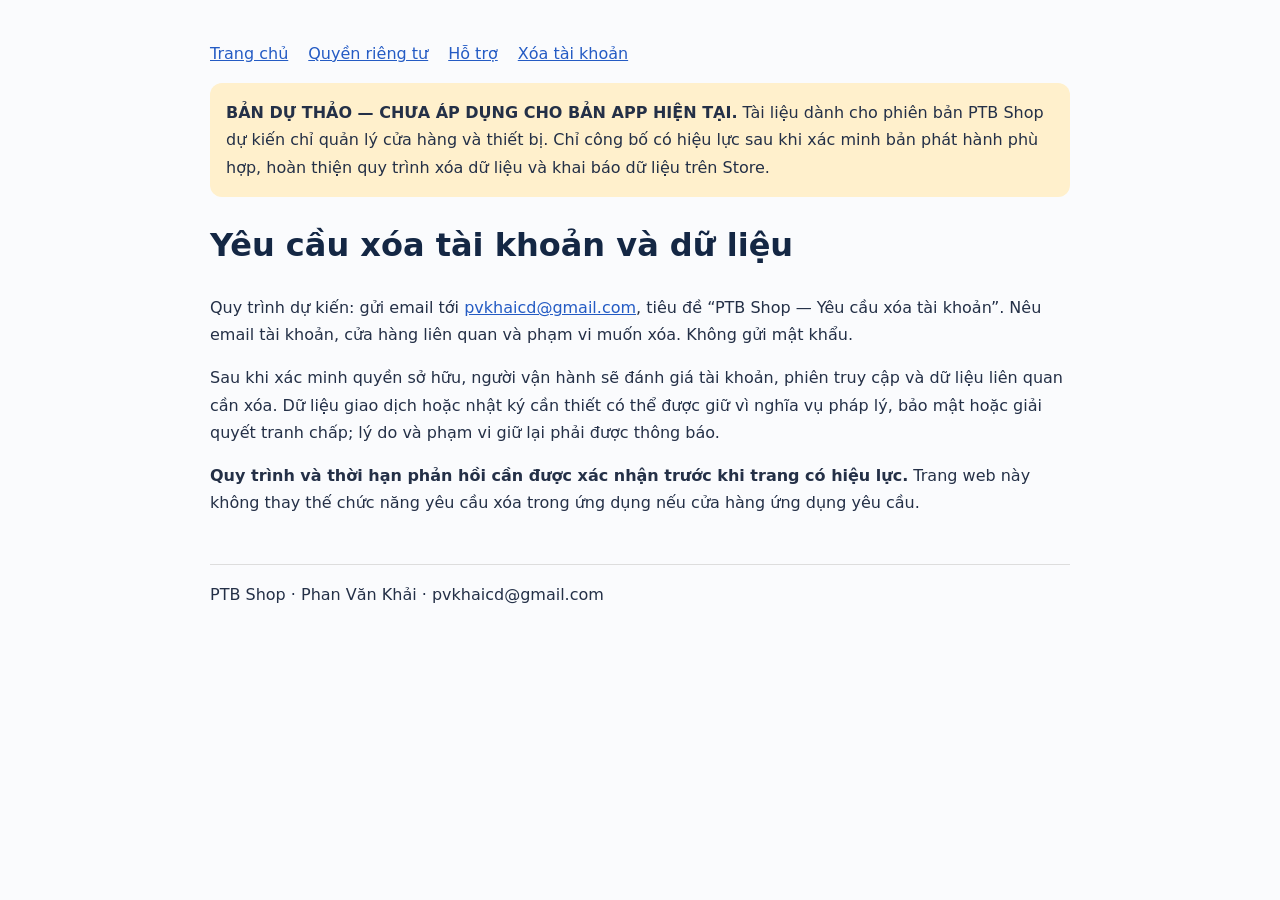
==== delete-account.html @ 51cb2b46 "Publish standalone PTB Shop policy draft" ====
<!doctype html><html lang="vi"><head><meta charset="utf-8"><meta name="viewport" content="width=device-width,initial-scale=1"><title>Yêu cầu xóa tài khoản — PTB Shop</title><link rel="stylesheet" href="style.css"></head><body><nav><a href="./">Trang chủ</a><a href="privacy.html">Quyền riêng tư</a><a href="support.html">Hỗ trợ</a><a href="delete-account.html">Xóa tài khoản</a></nav><p class="notice"><strong>BẢN DỰ THẢO — CHƯA ÁP DỤNG CHO BẢN APP HIỆN TẠI.</strong> Tài liệu dành cho phiên bản PTB Shop dự kiến chỉ quản lý cửa hàng và thiết bị. Chỉ công bố có hiệu lực sau khi xác minh bản phát hành phù hợp, hoàn thiện quy trình xóa dữ liệu và khai báo dữ liệu trên Store.</p><h1>Yêu cầu xóa tài khoản và dữ liệu</h1><p>Quy trình dự kiến: gửi email tới <a href="mailto:pvkhaicd@gmail.com?subject=PTB%20Shop%20-%20Yeu%20cau%20xoa%20tai%20khoan">pvkhaicd@gmail.com</a>, tiêu đề “PTB Shop — Yêu cầu xóa tài khoản”. Nêu email tài khoản, cửa hàng liên quan và phạm vi muốn xóa. Không gửi mật khẩu.</p><p>Sau khi xác minh quyền sở hữu, người vận hành sẽ đánh giá tài khoản, phiên truy cập và dữ liệu liên quan cần xóa. Dữ liệu giao dịch hoặc nhật ký cần thiết có thể được giữ vì nghĩa vụ pháp lý, bảo mật hoặc giải quyết tranh chấp; lý do và phạm vi giữ lại phải được thông báo.</p><p><strong>Quy trình và thời hạn phản hồi cần được xác nhận trước khi trang có hiệu lực.</strong> Trang web này không thay thế chức năng yêu cầu xóa trong ứng dụng nếu cửa hàng ứng dụng yêu cầu.</p><footer>PTB Shop · Phan Văn Khải · pvkhaicd@gmail.com</footer></body></html>
---- style.css ----
body{font:16px/1.7 system-ui,sans-serif;max-width:860px;margin:40px auto;padding:0 24px;color:#243047;background:#fafbfd}a{color:#245bc4}nav{display:flex;gap:20px;flex-wrap:wrap}.notice{padding:16px;background:#fff0cc;border-radius:12px}h1,h2{color:#142744}footer{margin-top:48px;border-top:1px solid #ddd;padding-top:16px}
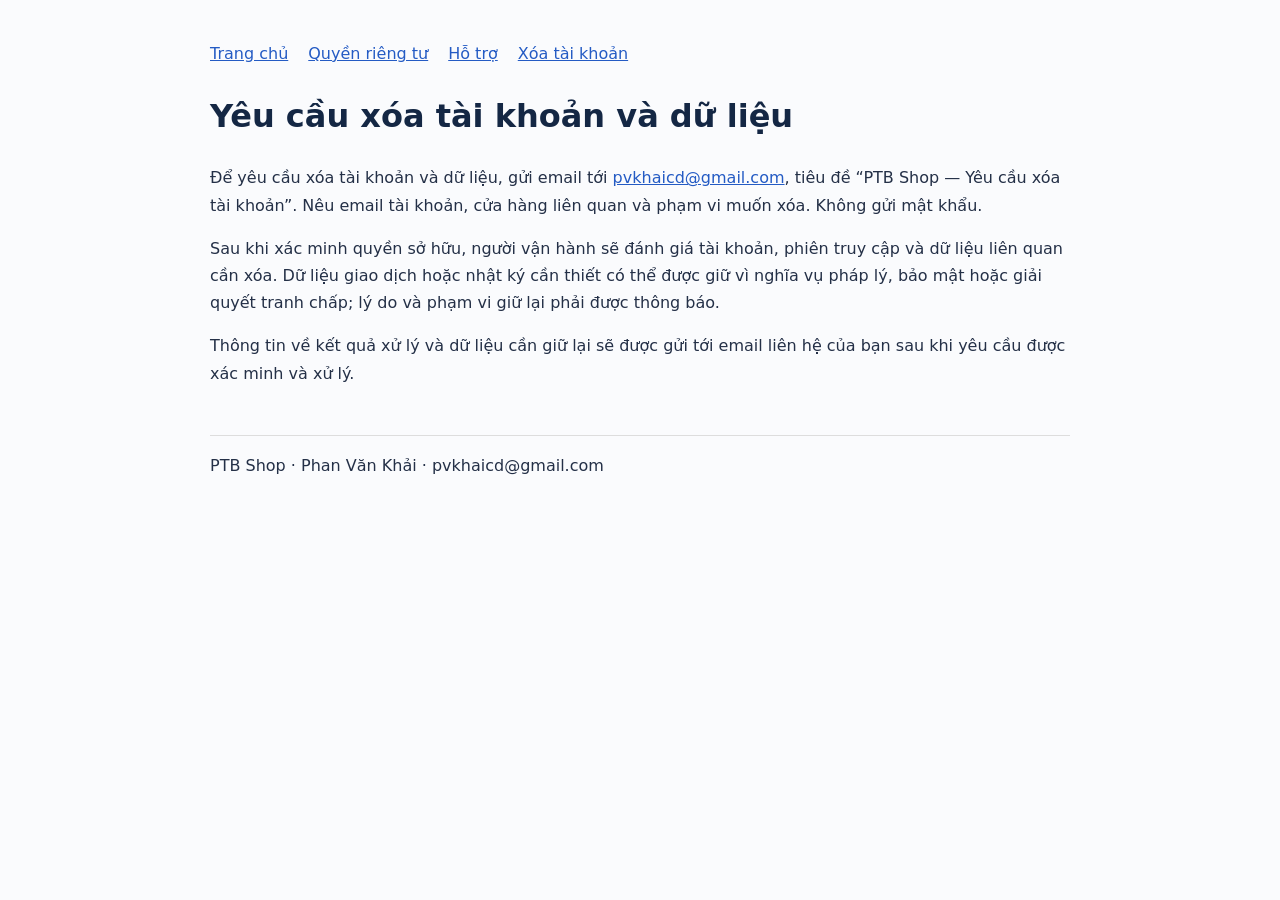
==== commit 7f204017: "Publish release policy and remove draft notices" ====
--- a/delete-account.html
+++ b/delete-account.html
@@ -1 +1 @@
-<!doctype html><html lang="vi"><head><meta charset="utf-8"><meta name="viewport" content="width=device-width,initial-scale=1"><title>Yêu cầu xóa tài khoản — PTB Shop</title><link rel="stylesheet" href="style.css"></head><body><nav><a href="./">Trang chủ</a><a href="privacy.html">Quyền riêng tư</a><a href="support.html">Hỗ trợ</a><a href="delete-account.html">Xóa tài khoản</a></nav><p class="notice"><strong>BẢN DỰ THẢO — CHƯA ÁP DỤNG CHO BẢN APP HIỆN TẠI.</strong> Tài liệu dành cho phiên bản PTB Shop dự kiến chỉ quản lý cửa hàng và thiết bị. Chỉ công bố có hiệu lực sau khi xác minh bản phát hành phù hợp, hoàn thiện quy trình xóa dữ liệu và khai báo dữ liệu trên Store.</p><h1>Yêu cầu xóa tài khoản và dữ liệu</h1><p>Quy trình dự kiến: gửi email tới <a href="mailto:pvkhaicd@gmail.com?subject=PTB%20Shop%20-%20Yeu%20cau%20xoa%20tai%20khoan">pvkhaicd@gmail.com</a>, tiêu đề “PTB Shop — Yêu cầu xóa tài khoản”. Nêu email tài khoản, cửa hàng liên quan và phạm vi muốn xóa. Không gửi mật khẩu.</p><p>Sau khi xác minh quyền sở hữu, người vận hành sẽ đánh giá tài khoản, phiên truy cập và dữ liệu liên quan cần xóa. Dữ liệu giao dịch hoặc nhật ký cần thiết có thể được giữ vì nghĩa vụ pháp lý, bảo mật hoặc giải quyết tranh chấp; lý do và phạm vi giữ lại phải được thông báo.</p><p><strong>Quy trình và thời hạn phản hồi cần được xác nhận trước khi trang có hiệu lực.</strong> Trang web này không thay thế chức năng yêu cầu xóa trong ứng dụng nếu cửa hàng ứng dụng yêu cầu.</p><footer>PTB Shop · Phan Văn Khải · pvkhaicd@gmail.com</footer></body></html>+<!doctype html><html lang="vi"><head><meta charset="utf-8"><meta name="viewport" content="width=device-width,initial-scale=1"><title>Yêu cầu xóa tài khoản — PTB Shop</title><link rel="stylesheet" href="style.css"></head><body><nav><a href="./">Trang chủ</a><a href="privacy.html">Quyền riêng tư</a><a href="support.html">Hỗ trợ</a><a href="delete-account.html">Xóa tài khoản</a></nav><h1>Yêu cầu xóa tài khoản và dữ liệu</h1><p>Để yêu cầu xóa tài khoản và dữ liệu, gửi email tới <a href="mailto:pvkhaicd@gmail.com?subject=PTB%20Shop%20-%20Yeu%20cau%20xoa%20tai%20khoan">pvkhaicd@gmail.com</a>, tiêu đề “PTB Shop — Yêu cầu xóa tài khoản”. Nêu email tài khoản, cửa hàng liên quan và phạm vi muốn xóa. Không gửi mật khẩu.</p><p>Sau khi xác minh quyền sở hữu, người vận hành sẽ đánh giá tài khoản, phiên truy cập và dữ liệu liên quan cần xóa. Dữ liệu giao dịch hoặc nhật ký cần thiết có thể được giữ vì nghĩa vụ pháp lý, bảo mật hoặc giải quyết tranh chấp; lý do và phạm vi giữ lại phải được thông báo.</p><p>Thông tin về kết quả xử lý và dữ liệu cần giữ lại sẽ được gửi tới email liên hệ của bạn sau khi yêu cầu được xác minh và xử lý.</p><footer>PTB Shop · Phan Văn Khải · pvkhaicd@gmail.com</footer></body></html>
--- a/style.css
+++ b/style.css
@@ -1 +1 @@
-body{font:16px/1.7 system-ui,sans-serif;max-width:860px;margin:40px auto;padding:0 24px;color:#243047;background:#fafbfd}a{color:#245bc4}nav{display:flex;gap:20px;flex-wrap:wrap}.notice{padding:16px;background:#fff0cc;border-radius:12px}h1,h2{color:#142744}footer{margin-top:48px;border-top:1px solid #ddd;padding-top:16px}+body{font:16px/1.7 system-ui,sans-serif;max-width:860px;margin:40px auto;padding:0 24px;color:#243047;background:#fafbfd}a{color:#245bc4}nav{display:flex;gap:20px;flex-wrap:wrap}h1,h2{color:#142744}footer{margin-top:48px;border-top:1px solid #ddd;padding-top:16px}
